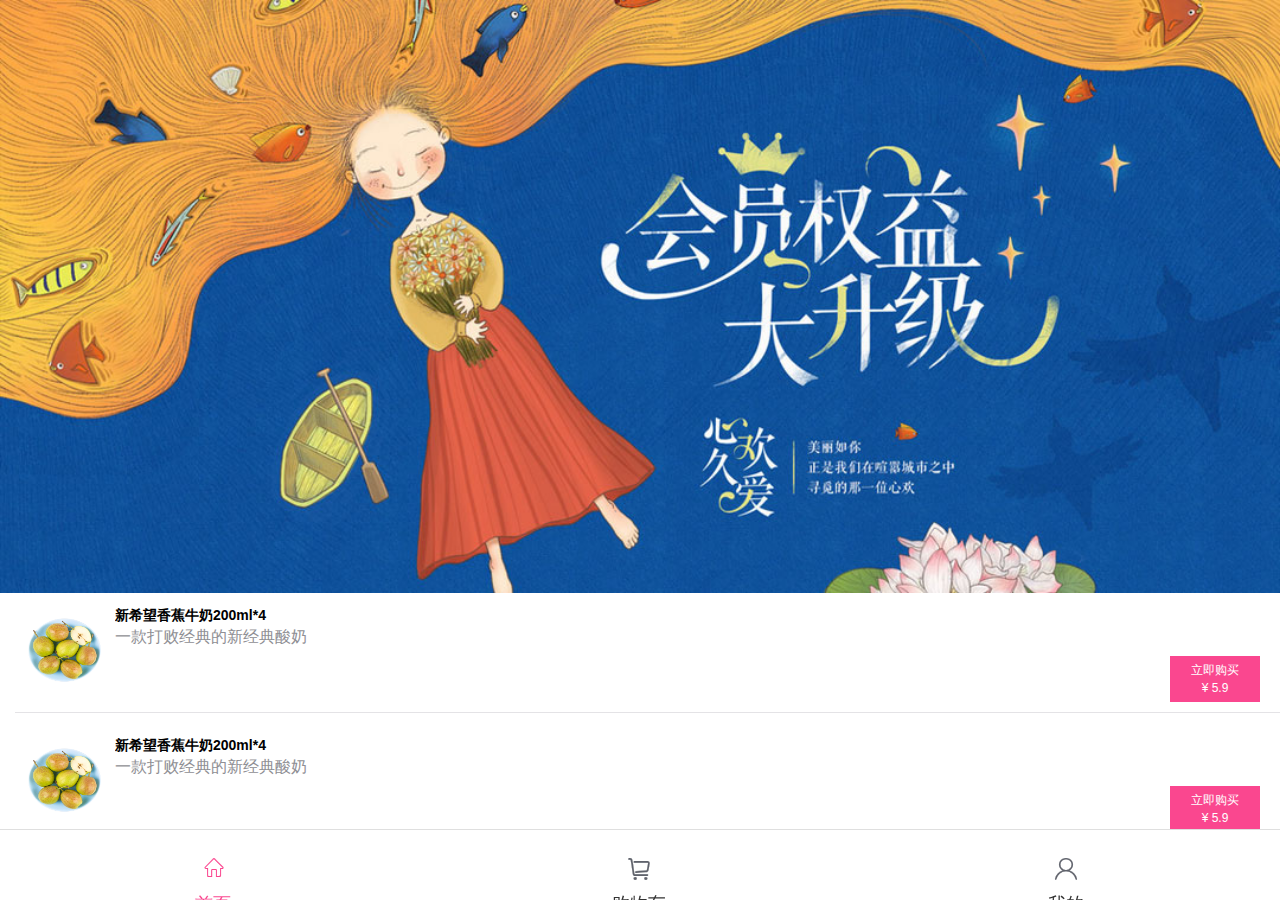
==== index.html @ 4d1e1c6d "global" ====
<!DOCTYPE html>
<html>
<head>
	<meta charset="utf-8">
	<title>果说说</title>
	<meta name="viewport" content="width=device-width, initial-scale=1,maximum-scale=1, user-scalable=no" >
	<meta name="apple-mobile-web-app-capable" content="yes" >
	<meta name="apple-mobile-web-app-status-bar-style" content="black" >
	<link rel="stylesheet" type="text/css" href="css/common/base.css" />
	<link rel="stylesheet" type="text/css" href="css/common/common.css">
    <link rel="stylesheet" type="text/css" href="css/mui.min.css" />
    <link rel="stylesheet" type="text/css" href="css/loaders.min.css" />
    <link rel="stylesheet" type="text/css" href="css/loading.css" />
    <link rel="stylesheet" type="text/css" href="slick/slick.css" />
    <link rel="stylesheet" type="text/css" href="//at.alicdn.com/t/font_626514_xzvi82n9y2g74x6r.css">
	<link rel="stylesheet" type="text/css" href="css/index.css" >
	<script src="js/rem.js" ></script>
	</head>

	<body class="mui-ios mui-ios-11 mui-ios-11-0">
		<!--loading页开始-->
		<div class="loading">
			<div class="loader">
		        <div class="loader-inner pacman">
		          <div></div>
		          <div></div>
		          <div></div>
		          <div></div>
		          <div></div>
		        </div>
			</div>
		</div>
		<!--loading页结束-->
		<div class="mui-content">
			<!--banner开始-->
			<div class="banner swiper-container">
	            <div class="swiper-wrapper">
	                <div class="swiper-slide">
	                	<a href="javascript:void(0)"><img class="swiper-lazy" data-src="upload/banner.jpg" alt=""></a>
	                </div>
	                <!-- <div class="swiper-slide">
	                	<a href="javascript:void(0)"><img class="swiper-lazy" data-src="upload/banner.jpg" alt=""></a>
	                </div>
	                <div class="swiper-slide">
	                	<a href="javascript:void(0)"><img class="swiper-lazy" data-src="upload/banner.jpg" alt=""></a>
	                </div>
	                <div class="swiper-slide">
	                	<a href="javascript:void(0)"><img class="swiper-lazy" data-src="upload/banner.jpg" alt=""></a>
	                </div> -->
	            </div>
	        </div>
	    </div>
        <!--banner结束-->
		<div id="productList" class="productList container mui-content mui-scroll-wrapper">
			<div class="mui-scroll">
				<ul class="mui-table-view mui-table-view-chevron">
					<li class="mui-table-view-cell">
						<span class="pic"><img src="images/pro.png"></span>
						<div class="prosite">
							<span class="title">
								<h1>新希望香蕉牛奶200ml*4</h1>
								<p>一款打败经典的新经典酸奶</p>
							</span>
							<div class="handle">								
								<a href="confirm.html" class="buynow" ><em>立即购买</em><i>&yen; 5.9</i></a>
								<a href="javascript:void(0)" class="shopcart" ><i class="iconfont gss-gouwuche"></i></a>
							</div>
						</div>
					</li>
					<li class="mui-table-view-cell">
						<span class="pic"><img src="images/pro.png"></span>
						<div class="prosite">
							<span class="title">
								<h1>新希望香蕉牛奶200ml*4</h1>
								<p>一款打败经典的新经典酸奶</p>
							</span>
							<div class="handle">								
								<a href="confirm.html" class="buynow" ><em>立即购买</em><i>&yen; 5.9</i></a>
								<a href="javascript:void(0)" class="shopcart" ><i class="iconfont gss-gouwuche"></i></a>
							</div>
						</div>
					</li>
					<li class="mui-table-view-cell">
						<span class="pic"><img src="images/pro.png"></span>
						<div class="prosite">
							<span class="title">
								<h1>新希望香蕉牛奶200ml*4</h1>
								<p>一款打败经典的新经典酸奶</p>
							</span>
							<div class="handle">								
								<a href="confirm.html" class="buynow" ><em>立即购买</em><i>&yen; 5.9</i></a>
								<a href="javascript:void(0)" class="shopcart" ><i class="iconfont gss-gouwuche"></i></a>
							</div>
						</div>
					</li>

				</ul>
			</div>			
		</div>
		
		<!--footer star-->
		<footer class="page-footer fixed-footer" id="footer">
			<ul>
				<li class="active">
					<a href="index.html" >
						<i class="iconfont icon-shouye"></i>
						<p>首页</p>
					</a>
				</li>
				<li>
					<a href="shopcar.html" >
						<i class="iconfont icon-gouwuche"></i>
						<p>购物车</p>
					</a>
				</li>
				<li>
					<a href="center.html" >
						<i class="iconfont icon-yonghuming"></i>
						<p>我的</p>
					</a>
				</li>
			</ul>
		</footer>
		<!--footer end-->
		<script type="text/javascript" src="js/jquery-1.8.3.min.js" ></script>
		<script type="text/javascript" src="js/mui.min.js" ></script>
		<script type="text/javascript" src="js/others.js" ></script>
		<script type="text/javascript" src="js/hmt.js" ></script>
		<script type="text/javascript" src="slick/slick.js" ></script>
		<link rel="stylesheet" href="css/swiper.min.css" >
		<script src="js/swiper.jquery.min.js" ></script>
		<script type="text/javascript" src="js/pages/index.js" ></script>
	</body>
</html>
---- css/common/base.css ----
/* CSS Document */
/* author:cyy */
/*css reset*/
*{margin:0;padding:0;}
html,body { width:100%; }
body{overflow:-Scroll;overflow-x:hidden; background-color: #f5f5f5; }
body{font-family: "微软雅黑";}/*移动端*/

html {
  font-family: sans-serif; /* 1 */
  -ms-text-size-adjust: 100%; /* 2 */
  -webkit-text-size-adjust: 100%; /* 2 */
}
article,aside,details,figcaption,figure,footer,header,hgroup,main,menu,nav,section,summary {  display: block;}
audio,canvas,progress,video {  display: inline-block; /* 1 */
  vertical-align: baseline; /* 2 */
}

audio:not([controls]) {
  display: none;
  height: 0;
}
[hidden],template {  display: none;}
a {  background-color: transparent;}
a:active,a:hover {  outline: 0;}
abbr[title] {  border-bottom: 1px dotted;}
b,strong {  font-weight: bold;}
dfn {  font-style: italic;}
h1 {  font-size: 2em;  margin: 0.67em 0;}
mark {  background: #ff0;  color: #000;}
small {  font-size: 80%;}
sub,sup {  font-size: 75%;  line-height: 0;  position: relative;  vertical-align: baseline;}
sup {  top: -0.5em;}
sub {  bottom: -0.25em;}
img {  border: 0;}
svg:not(:root) {  overflow: hidden;}

hr {
  -moz-box-sizing: content-box;
  box-sizing: content-box;
  height: 0;
}
pre {
  overflow: auto;
}
code,
kbd,
pre,
samp {
  font-family: monospace, monospace;
  font-size: 1em;
}

button,
input,
optgroup,
select,
textarea {
  color: inherit; /* 1 */
  font: inherit; /* 2 */
  margin: 0; /* 3 */
}
button {
  overflow: visible;
}
button,
select {
  text-transform: none;
}
button,
html input[type="button"], /* 1 */
input[type="reset"],
input[type="submit"] {
  -webkit-appearance: button; /* 2 */
  cursor: pointer; /* 3 */
}
button[disabled],html input[disabled] {  cursor: default;}
button::-moz-focus-inner,input::-moz-focus-inner {  border: 0;  padding: 0;}
input {  line-height: normal;}
input[type="checkbox"],
input[type="radio"] {
  box-sizing: border-box; /* 1 */
  padding: 0; /* 2 */
}
input[type="number"]::-webkit-inner-spin-button,
input[type="number"]::-webkit-outer-spin-button {
  height: auto;
}
input[type="search"] {
  -webkit-appearance: textfield; /* 1 */
  -moz-box-sizing: content-box;
  -webkit-box-sizing: content-box; /* 2 */
  box-sizing: content-box;
}
input[type="search"]::-webkit-search-cancel-button,
input[type="search"]::-webkit-search-decoration {
  -webkit-appearance: none;
}
fieldset {  border: 1px solid #c0c0c0;  margin: 0 2px;  padding: 0.35em 0.625em 0.75em;}
legend {  border: 0; /* 1 */
  padding: 0; /* 2 */
}
textarea {  overflow: auto;}
optgroup {  font-weight: bold;}

td,th {  padding: 0;}

.daytwo::-webkit-input-placeholder {color:#333;}
.daytwo:-moz-placeholder {color: #333;}
.daytwo::-moz-placeholder { color:#333;}
.daytwo:-ms-input-placeholder {color:#333;}

table{border-collapse:collapse;border-spacing:0;}
img{border:0}
ul{list-style:none;}

input,textarea,select,option,button{font-family: "microsoft yahei";}
.clear{ clear:both;}
a{text-decoration:none;outline: none;}
a:hover{outline: none;}
input[type="button"],input[type="submit"],input[type="text"]{-webkit-appearance: none; border-radius: 0;}
input,label{-webkit-tap-highlight-color:rgba(255,0,0,0); }
a,button,textarea,select{-webkit-appearance: none;-webkit-tap-highlight-color:rgba(255,0,0,0); }/* 1.去除android a/button/input标签被点击时产生的边框 2.去除ios a标签被点击时产生的半透明灰色背景 */

textarea{resize:none;}/*禁止改变大小*/
/*解决firefox按钮文字难以垂直居中问题*/
input[type="reset"]::-moz-focus-inner,
input[type="button"]::-moz-focus-inner,
input[type="submit"]::-moz-focus-inner,
input[type="file"] > input[type="button"]::-moz-focus-inner{
	border:none;padding:0;
}
input,textarea,select,option,button,form,fieldset{margin:0;padding:0;border-width:1px;outline:none;
-moz-box-sizing: content-box;
-webkit-box-sizing: content-box;
-o-box-sizing: content-box;
-ms-box-sizing: content-box;
box-sizing: content-box;
}

.opa2 {
  opacity: .2;
  -ms-filter: progid: DXImageTransform.Microsoft.Alpha(Opacity = 20);
  filter: alpha(opacity = 20);
  -moz-opacity: .2;
  -khtml-opacity: .2;
}
.opa3 {
  opacity: .3;
  -ms-filter: progid: DXImageTransform.Microsoft.Alpha(Opacity = 30);
  filter: alpha(opacity = 30);
  -moz-opacity: .3;
  -khtml-opacity: .3;
}
.opa4 {
  opacity: .4;
  -ms-filter: progid: DXImageTransform.Microsoft.Alpha(Opacity = 40);
  filter: alpha(opacity = 40);
  -moz-opacity: .4;
  -khtml-opacity: .4;
}
.opa5 {
  opacity: .5;
  -ms-filter: progid: DXImageTransform.Microsoft.Alpha(Opacity = 50);
  filter: alpha(opacity = 50);
  -moz-opacity: .5;
  -khtml-opacity: .5;
}
.opa6 {
  opacity: .6;
  -ms-filter: progid: DXImageTransform.Microsoft.Alpha(Opacity = 60);
  filter: alpha(opacity = 60);
  -moz-opacity: .6;
  -khtml-opacity: .6;
}
.opa7 {
  opacity: .7;
  -ms-filter: progid: DXImageTransform.Microsoft.Alpha(Opacity = 70);
  filter: alpha(opacity = 70);
  -moz-opacity: .7;
  -khtml-opacity: .7;
}
.opa8 {
  opacity: .8;
  -ms-filter: progid: DXImageTransform.Microsoft.Alpha(Opacity = 80);
  filter: alpha(opacity = 80);
  -moz-opacity: .8;
  -khtml-opacity: .8;
}


.over{
	overflow:hidden;
	text-overflow: ellipsis;
	-webkit-text-overflow: ellipsis;
	-moz-text-overflow: ellipsis;
	-o-text-overflow: ellipsis; 
	white-space: nowrap;
}

.over2{
	 overflow: hidden; 
	 text-overflow: ellipsis;
	 -webkit-text-overflow: ellipsis;
	 -moz-text-overflow: ellipsis;
	 -o-text-overflow: ellipsis; 
	 display: -webkit-box; 
	 -webkit-line-clamp: 2; 
	 -webkit-box-orient: vertical;
}

.over3{
	 overflow: hidden; 
	 text-overflow: ellipsis;
	 -webkit-text-overflow: ellipsis;
	 -moz-text-overflow: ellipsis;
	 -o-text-overflow: ellipsis; 
	 display: -webkit-box; 
	 -webkit-line-clamp: 3; 
	 -webkit-box-orient: vertical;
}

.over4{
	 overflow: hidden; 
	 text-overflow: ellipsis;
	 -webkit-text-overflow: ellipsis;
	 -moz-text-overflow: ellipsis;
	 -o-text-overflow: ellipsis; 
	 display: -webkit-box; 
	 -webkit-line-clamp: 4; 
	 -webkit-box-orient: vertical;
}

.fl{float:left;display:inline;} 
.fr{float:right;display:inline;}
.clearfloat:after{display:block;clear:both;content:"";visibility:hidden;height:0}
.clearfloat{zoom:1}
.clear{clear:both;zoom:1;}
.dis_inBlock{display:inline-block;*display:inline;*zoom:1;}
.dis_block{ display:block;}


@font-face {font-family: "iconfont";
  src: url('iconfont.eot-t=1469687487')/*tpa=http://yanshi.sucaihuo.com/modals/15/1588/demo/css/iconfont.eot?t=1469687487*/; /* IE9*/
  src: url('iconfont.eot-t=1469687487#iefix')/*tpa=http://yanshi.sucaihuo.com/modals/15/1588/demo/css/iconfont.eot?t=1469687487#iefix*/ format('embedded-opentype'), /* IE6-IE8 */
  url('iconfont.woff-t=1469687487')/*tpa=http://yanshi.sucaihuo.com/modals/15/1588/demo/css/iconfont.woff?t=1469687487*/ format('woff'), /* chrome, firefox */
  url('iconfont.ttf-t=1469687487')/*tpa=http://yanshi.sucaihuo.com/modals/15/1588/demo/css/iconfont.ttf?t=1469687487*/ format('truetype'), /* chrome, firefox, opera, Safari, Android, iOS 4.2+*/
  url('iconfont.svg-t=1469687487#iconfont')/*tpa=http://yanshi.sucaihuo.com/modals/15/1588/demo/css/iconfont.svg?t=1469687487#iconfont*/ format('svg'); /* iOS 4.1- */
}

.iconfont {
  font-family:"iconfont" !important;
  font-size:16px;
  font-style:normal;
  -webkit-font-smoothing: antialiased;
  -webkit-text-stroke-width: 0.2px;
  -moz-osx-font-smoothing: grayscale;
}
.icon-shouye:before { content: "\e62b"; }
.icon-dianying:before { content: "\e61d"; }
.icon-fanhui:before { content: "\e631"; }
.icon-loucengfushi:before { content: "\e61e"; }
.icon-jiantou:before { content: "\e605"; }
.icon-duihao:before { content: "\e606"; }
.icon-jianhao:before { content: "\e62e"; }
.icon-erweima:before { content: "\e607"; }
.icon-sousuo:before { content: "\e623"; }
.icon-bianji:before { content: "\e637"; }
.icon-gouwuche:before { content: "\e629"; }
.icon-jiahao:before { content: "\e62f"; }
.icon-jiantou1:before { content: "\e635"; }
.icon-xihuan:before { content: "\e616"; }
.icon-yonghuming:before { content: "\e600"; }
.icon-remenhuodong:before { content: "\e617"; }
.icon-bbqdangao:before { content: "\e61f"; }
.icon-meishi:before { content: "\e620"; }
.icon-xiala:before { content: "\e630"; }
.icon-shouji:before { content: "\e621"; }
.icon-huiyuan:before { content: "\e608"; }
.icon-jifen:before { content: "\e609"; }
.icon-dizhi:before { content: "\e622"; }
.icon-jiahao1:before { content: "\e636"; }
.icon-weixinzhifu:before { content: "\e638"; color: #00c800;}
.icon-fenxiang:before { content: "\e62a"; }
.icon-dizhi1:before { content: "\e618"; }
.icon-erweima1:before { content: "\e60a"; }
.icon-iconfontcaidan:before { content: "\e628"; }
.icon-p-shouji:before { content: "\e602"; }
.icon-lajixiang:before { content: "\e632"; }
.icon-dizhi2:before { content: "\e62c"; }
.icon-shenfenzheng:before { content: "\e603"; }
.icon-prev:before { content: "\e60b"; }
.icon-iconfontxingming:before { content: "\e60c"; }
.icon-zhifubao:before { content: "\e639"; color: #00a0e9;}
.icon-yanzhengma:before { content: "\e60d"; }
.icon-mima:before { content: "\e601"; }
.icon-tuijianrenyaoqing:before { content: "\e604"; }
.icon-shangcheng:before { content: "\e619"; }
.icon-xiala1:before { content: "\e634"; }
.icon-xihuan1:before { content: "\e61a"; }
.icon-xihuan2:before { content: "\e61b"; }
.icon-chahao:before { content: "\e633"; }
.icon-yinxingqia:before { content: "\e63a"; color: #f7c805; }
.icon-jifen1:before { content: "\e60e"; }
.icon-icon04:before { content: "\e62d"; }
.icon-jifen2:before { content: "\e60f"; }
.icon-kefu:before { content: "\e610"; }
.icon-yanzheng:before { content: "\e611"; }
.icon-duihao1:before { content: "\e61c"; }
.icon-yue:before { content: "\e612"; }
.icon-jiudian:before { content: "\e624"; }
.icon-ktv:before { content: "\e625"; }
.icon-xiuxianyule:before { content: "\e626"; }
.icon-kefu1:before { content: "\e613"; }
.icon-jifen3:before { content: "\e614"; }
.icon-kefu2:before { content: "\e615"; }
.icon-jianshen:before { content: "\e627"; }


.box-s{
	box-sizing: border-box;
	-webkit-box-sizing: border-box;
}

html{font-size:10px}
@media screen and (min-width:321px) and (max-width:375px){html{font-size:11px}}
@media screen and (min-width:376px) and (max-width:414px){html{font-size:12px}}
@media screen and (min-width:415px) and (max-width:639px){html{font-size:15px}}
@media screen and (min-width:640px) and (max-width:719px){html{font-size:20px}}
@media screen and (min-width:720px) and (max-width:749px){html{font-size:22.5px}}
@media screen and (min-width:750px) and (max-width:799px){html{font-size:23.5px}}
@media screen and (min-width:800px){html{font-size:25px}}

/*header*/
.logo{width: 30%;}
.logo img{max-width: 192px; width: 100%; max-height: 46px;}

.warp{padding-top: 1.5rem; padding-bottom: 1.9rem;}
.warptwo{padding-bottom: 3.7rem;}
.warpthree{padding-bottom: 0;}

/*页面固定定位样式*/
.fixed-header{ position: fixed; top: 0; left: 0; z-index: 99;}
.fixed-footer{ position: fixed; bottom: 0; left: 0; z-index: 99;}
.fixed-cont{margin-top: 15%;margin-bottom: 20%;}/*顶部和底部都固定*/
.fixed-conta{margin-top: 15%;}/*顶部固定，底部不固定*/
.fixed-contb{margin-bottom: 20%;}/*顶部不固定，底部固定*/


/*底部*/
.page-footer{ width: 100%; height: 1.6rem; background-color: #fff; border-top: 1px solid #dfdfdf; position: fixed; bottom: 0; left: 0;}
.page-footer ul{ width: 100%; background-color: #fafafa;}
.page-footer ul li{  float: left; width: 33.3%; text-align: center; padding: 2% 0 2%;}
.page-footer ul li a{ width: 100%; display: block;}
.page-footer ul .active a p{ color: #FA478F; margin-bottom: 0;}
.page-footer ul .active{width:  33.3%;}
.page-footer ul li img{  width: 25%;}
.page-footer ul li p{ font-size: .4rem; color: #333;margin-top: 3%;}
.page-footer ul li i{font-size: .5rem; color: #60636c;}
.page-footer ul .active i{color: #FA478F;}

div.slide-mask {
  position: fixed;
  z-index: 999;
  left: 0;
  top: 0;
  width: 100%;
  height: 100%;
  background: rgba(0, 0, 0, 0.4);
  -webkit-transition: all 0.3s ease-out;
  -moz-transition: all 0.3s ease-out;
  -ms-transition: all 0.3s ease-out;
  -o-transition: all 0.3s ease-out;
  transition: all 0.3s ease-out;
  display: none;
}

aside.slide-wrapper {
  position: fixed;
  z-index: 1000;
  left: 0;
  top: 0;
  bottom: 0;
  width: 70%;
  -webkit-transform: translate3d(-100%, 0, 0);
  -moz-transform: translate3d(-100%, 0, 0);
  -ms-transform: translate3d(-100%, 0, 0);
  -o-transform: translate3d(-100%, 0, 0);
  transform: translate3d(-100%, 0, 0);
  -webkit-transition: all 0.3s ease-out;
  -moz-transition: all 0.3s ease-out;
  -ms-transition: all 0.3s ease-out;
  -o-transition: all 0.3s ease-out;
  transition: all 0.3s ease-out;
}
aside.slide-wrapper > div {
  background-color: #343434;
  min-height: 100%;
}

aside.slide-wrapper.moved {
  -webkit-transform: translate3d(0, 0, 0);
  -moz-transform: translate3d(0, 0, 0);
  -ms-transform: translate3d(0, 0, 0);
  -o-transform: translate3d(0, 0, 0);
  transform: translate3d(0, 0, 0);
}
aside.slide-wrapper li > a {
  padding: 5%;
  border-top: 1px solid #4d4d4d;
  border-bottom: 1px solid #262626;
  font-size: .5rem;
  display: block;
  color: #fff;
}
aside.slide-wrapper li.current > a {
  background-color: #262626;
}
---- css/loaders.min.css ----
@-webkit-keyframes scale {
	0% {
		-webkit-transform: scale(1);
		transform: scale(1);
		opacity: 1
	}
	45% {
		-webkit-transform: scale(0.1);
		transform: scale(0.1);
		opacity: .7
	}
	80% {
		-webkit-transform: scale(1);
		transform: scale(1);
		opacity: 1
	}
}

@keyframes scale {
	0% {
		-webkit-transform: scale(1);
		transform: scale(1);
		opacity: 1
	}
	45% {
		-webkit-transform: scale(0.1);
		transform: scale(0.1);
		opacity: .7
	}
	80% {
		-webkit-transform: scale(1);
		transform: scale(1);
		opacity: 1
	}
}

.ball-pulse>div:nth-child(0) {
	-webkit-animation: scale .75s -.36s infinite cubic-bezier(.2, .68, .18, 1.08);
	animation: scale .75s -.36s infinite cubic-bezier(.2, .68, .18, 1.08)
}

.ball-pulse>div:nth-child(1) {
	-webkit-animation: scale .75s -.24s infinite cubic-bezier(.2, .68, .18, 1.08);
	animation: scale .75s -.24s infinite cubic-bezier(.2, .68, .18, 1.08)
}

.ball-pulse>div:nth-child(2) {
	-webkit-animation: scale .75s -.12s infinite cubic-bezier(.2, .68, .18, 1.08);
	animation: scale .75s -.12s infinite cubic-bezier(.2, .68, .18, 1.08)
}

.ball-pulse>div:nth-child(3) {
	-webkit-animation: scale .75s 0s infinite cubic-bezier(.2, .68, .18, 1.08);
	animation: scale .75s 0s infinite cubic-bezier(.2, .68, .18, 1.08)
}

.ball-pulse>div {
	background-color: #fff;
	width: 15px;
	height: 15px;
	border-radius: 100%;
	margin: 2px;
	-webkit-animation-fill-mode: both;
	animation-fill-mode: both;
	display: inline-block
}

@-webkit-keyframes ball-pulse-sync {
	33% {
		-webkit-transform: translateY(10px);
		transform: translateY(10px)
	}
	66% {
		-webkit-transform: translateY(-10px);
		transform: translateY(-10px)
	}
	100% {
		-webkit-transform: translateY(0);
		transform: translateY(0)
	}
}

@keyframes ball-pulse-sync {
	33% {
		-webkit-transform: translateY(10px);
		transform: translateY(10px)
	}
	66% {
		-webkit-transform: translateY(-10px);
		transform: translateY(-10px)
	}
	100% {
		-webkit-transform: translateY(0);
		transform: translateY(0)
	}
}

.ball-pulse-sync>div:nth-child(0) {
	-webkit-animation: ball-pulse-sync .6s -.21s infinite ease-in-out;
	animation: ball-pulse-sync .6s -.21s infinite ease-in-out
}

.ball-pulse-sync>div:nth-child(1) {
	-webkit-animation: ball-pulse-sync .6s -.14s infinite ease-in-out;
	animation: ball-pulse-sync .6s -.14s infinite ease-in-out
}

.ball-pulse-sync>div:nth-child(2) {
	-webkit-animation: ball-pulse-sync .6s -.07s infinite ease-in-out;
	animation: ball-pulse-sync .6s -.07s infinite ease-in-out
}

.ball-pulse-sync>div:nth-child(3) {
	-webkit-animation: ball-pulse-sync .6s 0s infinite ease-in-out;
	animation: ball-pulse-sync .6s 0s infinite ease-in-out
}

.ball-pulse-sync>div {
	background-color: #fff;
	width: 15px;
	height: 15px;
	border-radius: 100%;
	margin: 2px;
	-webkit-animation-fill-mode: both;
	animation-fill-mode: both;
	display: inline-block
}

@-webkit-keyframes ball-scale {
	0% {
		-webkit-transform: scale(0);
		transform: scale(0)
	}
	100% {
		-webkit-transform: scale(1);
		transform: scale(1);
		opacity: 0
	}
}

@keyframes ball-scale {
	0% {
		-webkit-transform: scale(0);
		transform: scale(0)
	}
	100% {
		-webkit-transform: scale(1);
		transform: scale(1);
		opacity: 0
	}
}

.ball-scale>div {
	background-color: #fff;
	border-radius: 100%;
	margin: 2px;
	display: inline-block;
	height: 60px;
	width: 60px;
	-webkit-animation: ball-scale 1s 0s ease-in-out infinite;
	animation: ball-scale 1s 0s ease-in-out infinite
}

@-webkit-keyframes rotate {
	0% {
		-webkit-transform: rotate(0deg);
		transform: rotate(0deg)
	}
	50% {
		-webkit-transform: rotate(180deg);
		transform: rotate(180deg)
	}
	100% {
		-webkit-transform: rotate(360deg);
		transform: rotate(360deg)
	}
}

@keyframes rotate {
	0% {
		-webkit-transform: rotate(0deg);
		transform: rotate(0deg)
	}
	50% {
		-webkit-transform: rotate(180deg);
		transform: rotate(180deg)
	}
	100% {
		-webkit-transform: rotate(360deg);
		transform: rotate(360deg)
	}
}

.ball-rotate {
	position: relative
}

.ball-rotate>div {
	background-color: #fff;
	width: 15px;
	height: 15px;
	border-radius: 100%;
	margin: 2px;
	-webkit-animation-fill-mode: both;
	animation-fill-mode: both;
	position: relative
}

.ball-rotate>div:first-child {
	-webkit-animation: rotate 1s 0s cubic-bezier(.7, -.13, .22, .86) infinite;
	animation: rotate 1s 0s cubic-bezier(.7, -.13, .22, .86) infinite
}

.ball-rotate>div:after,
.ball-rotate>div:before {
	background-color: #fff;
	width: 15px;
	height: 15px;
	border-radius: 100%;
	margin: 2px;
	content: "";
	position: absolute;
	opacity: .8
}

.ball-rotate>div:before {
	top: 0;
	left: -28px
}

.ball-rotate>div:after {
	top: 0;
	left: 25px
}

@keyframes rotate {
	0% {
		-webkit-transform: rotate(0deg) scale(1);
		transform: rotate(0deg) scale(1)
	}
	50% {
		-webkit-transform: rotate(180deg) scale(0.6);
		transform: rotate(180deg) scale(0.6)
	}
	100% {
		-webkit-transform: rotate(360deg) scale(1);
		transform: rotate(360deg) scale(1)
	}
}

.ball-clip-rotate>div {
	border-radius: 100%;
	margin: 2px;
	border: 2px solid #fff;
	border-bottom-color: transparent;
	height: 25px;
	width: 25px;
	background: 0 0!important;
	display: inline-block;
	-webkit-animation: rotate .75s 0s linear infinite;
	animation: rotate .75s 0s linear infinite
}

@keyframes rotate {
	0% {
		-webkit-transform: rotate(0deg) scale(1);
		transform: rotate(0deg) scale(1)
	}
	50% {
		-webkit-transform: rotate(180deg) scale(0.6);
		transform: rotate(180deg) scale(0.6)
	}
	100% {
		-webkit-transform: rotate(360deg) scale(1);
		transform: rotate(360deg) scale(1)
	}
}

@keyframes scale {
	30% {
		-webkit-transform: scale(0.3);
		transform: scale(0.3)
	}
	100% {
		-webkit-transform: scale(1);
		transform: scale(1)
	}
}

.ball-clip-rotate-pulse {
	position: relative;
	-webkit-transform: translateY(-15px);
	-ms-transform: translateY(-15px);
	transform: translateY(-15px)
}

.ball-clip-rotate-pulse>div {
	-webkit-animation-fill-mode: both;
	animation-fill-mode: both;
	position: absolute;
	top: 0;
	left: 0;
	border-radius: 100%
}

.ball-clip-rotate-pulse>div:first-child {
	background: #fff;
	height: 16px;
	width: 16px;
	top: 7px;
	left: -7px;
	-webkit-animation: scale 1s 0s cubic-bezier(.09, .57, .49, .9) infinite;
	animation: scale 1s 0s cubic-bezier(.09, .57, .49, .9) infinite
}

.ball-clip-rotate-pulse>div:last-child {
	position: absolute;
	width: 30px;
	height: 30px;
	left: -16px;
	top: -2px;
	background: 0 0;
	border: 2px solid;
	border-color: #fff transparent;
	-webkit-animation: rotate 1s 0s cubic-bezier(.09, .57, .49, .9) infinite;
	animation: rotate 1s 0s cubic-bezier(.09, .57, .49, .9) infinite;
	-webkit-animation-duration: 1s;
	animation-duration: 1s
}

@keyframes rotate {
	0% {
		-webkit-transform: rotate(0deg) scale(1);
		transform: rotate(0deg) scale(1)
	}
	50% {
		-webkit-transform: rotate(180deg) scale(0.6);
		transform: rotate(180deg) scale(0.6)
	}
	100% {
		-webkit-transform: rotate(360deg) scale(1);
		transform: rotate(360deg) scale(1)
	}
}

.ball-clip-rotate-multiple {
	position: relative
}

.ball-clip-rotate-multiple>div {
	position: absolute;
	left: -20px;
	top: -20px;
	border: 2px solid #fff;
	border-bottom-color: transparent;
	border-top-color: transparent;
	border-radius: 100%;
	height: 35px;
	width: 35px;
	-webkit-animation: rotate 1s 0s ease-in-out infinite;
	animation: rotate 1s 0s ease-in-out infinite
}

.ball-clip-rotate-multiple>div:last-child {
	display: inline-block;
	top: -10px;
	left: -10px;
	width: 15px;
	height: 15px;
	-webkit-animation-duration: .5s;
	animation-duration: .5s;
	border-color: #fff transparent;
	-webkit-animation-direction: reverse;
	animation-direction: reverse
}

@-webkit-keyframes ball-scale-ripple {
	0% {
		-webkit-transform: scale(0.1);
		transform: scale(0.1);
		opacity: 1
	}
	70% {
		-webkit-transform: scale(1);
		transform: scale(1);
		opacity: .7
	}
	100% {
		opacity: 0
	}
}

@keyframes ball-scale-ripple {
	0% {
		-webkit-transform: scale(0.1);
		transform: scale(0.1);
		opacity: 1
	}
	70% {
		-webkit-transform: scale(1);
		transform: scale(1);
		opacity: .7
	}
	100% {
		opacity: 0
	}
}

.ball-scale-ripple>div {
	height: 50px;
	width: 50px;
	border-radius: 100%;
	border: 2px solid #fff;
	-webkit-animation: ball-scale-ripple 1s 0s infinite cubic-bezier(.21, .53, .56, .8);
	animation: ball-scale-ripple 1s 0s infinite cubic-bezier(.21, .53, .56, .8)
}

@-webkit-keyframes ball-scale-ripple-multiple {
	0% {
		-webkit-transform: scale(0.1);
		transform: scale(0.1);
		opacity: 1
	}
	70% {
		-webkit-transform: scale(1);
		transform: scale(1);
		opacity: .7
	}
	100% {
		opacity: 0
	}
}

@keyframes ball-scale-ripple-multiple {
	0% {
		-webkit-transform: scale(0.1);
		transform: scale(0.1);
		opacity: 1
	}
	70% {
		-webkit-transform: scale(1);
		transform: scale(1);
		opacity: .7
	}
	100% {
		opacity: 0
	}
}

.ball-scale-ripple-multiple {
	position: relative;
	-webkit-transform: translateY(-25px);
	-ms-transform: translateY(-25px);
	transform: translateY(-25px)
}

.ball-scale-ripple-multiple>div:nth-child(0) {
	-webkit-animation-delay: -.8s;
	animation-delay: -.8s
}

.ball-scale-ripple-multiple>div:nth-child(1) {
	-webkit-animation-delay: -.6s;
	animation-delay: -.6s
}

.ball-scale-ripple-multiple>div:nth-child(2) {
	-webkit-animation-delay: -.4s;
	animation-delay: -.4s
}

.ball-scale-ripple-multiple>div:nth-child(3) {
	-webkit-animation-delay: -.2s;
	animation-delay: -.2s
}

.ball-scale-ripple-multiple>div {
	position: absolute;
	top: -2px;
	left: -26px;
	width: 50px;
	height: 50px;
	border-radius: 100%;
	border: 2px solid #fff;
	-webkit-animation: ball-scale-ripple-multiple 1.25s 0s infinite cubic-bezier(.21, .53, .56, .8);
	animation: ball-scale-ripple-multiple 1.25s 0s infinite cubic-bezier(.21, .53, .56, .8)
}

@-webkit-keyframes ball-beat {
	50% {
		opacity: .2;
		-webkit-transform: scale(0.75);
		transform: scale(0.75)
	}
	100% {
		opacity: 1;
		-webkit-transform: scale(1);
		transform: scale(1)
	}
}

@keyframes ball-beat {
	50% {
		opacity: .2;
		-webkit-transform: scale(0.75);
		transform: scale(0.75)
	}
	100% {
		opacity: 1;
		-webkit-transform: scale(1);
		transform: scale(1)
	}
}

.ball-beat>div {
	background-color: #fff;
	width: 15px;
	height: 15px;
	border-radius: 100%;
	margin: 2px;
	display: inline-block;
	-webkit-animation: ball-beat .7s 0s infinite linear;
	animation: ball-beat .7s 0s infinite linear
}

.ball-beat>div:nth-child(2n-1) {
	-webkit-animation-delay: -.35s!important;
	animation-delay: -.35s!important
}

@-webkit-keyframes ball-scale-multiple {
	0% {
		-webkit-transform: scale(0);
		transform: scale(0);
		opacity: 0
	}
	5% {
		opacity: 1
	}
	100% {
		-webkit-transform: scale(1);
		transform: scale(1);
		opacity: 0
	}
}

@keyframes ball-scale-multiple {
	0% {
		-webkit-transform: scale(0);
		transform: scale(0);
		opacity: 0
	}
	5% {
		opacity: 1
	}
	100% {
		-webkit-transform: scale(1);
		transform: scale(1);
		opacity: 0
	}
}

.ball-scale-multiple {
	position: relative;
	-webkit-transform: translateY(-30px);
	-ms-transform: translateY(-30px);
	transform: translateY(-30px)
}

.ball-scale-multiple>div:nth-child(2) {
	-webkit-animation-delay: -.4s;
	animation-delay: -.4s
}

.ball-scale-multiple>div:nth-child(3) {
	-webkit-animation-delay: -.2s;
	animation-delay: -.2s
}

.ball-scale-multiple>div {
	background-color: #fff;
	border-radius: 100%;
	position: absolute;
	left: -30px;
	top: 0;
	opacity: 0;
	margin: 0;
	width: 60px;
	height: 60px;
	-webkit-animation: ball-scale-multiple 1s 0s linear infinite;
	animation: ball-scale-multiple 1s 0s linear infinite
}

@-webkit-keyframes ball-triangle-path-1 {
	33% {
		-webkit-transform: translate(25px, -50px);
		transform: translate(25px, -50px)
	}
	66% {
		-webkit-transform: translate(50px, 0);
		transform: translate(50px, 0)
	}
	100% {
		-webkit-transform: translate(0px, 0);
		transform: translate(0px, 0)
	}
}

@keyframes ball-triangle-path-1 {
	33% {
		-webkit-transform: translate(25px, -50px);
		transform: translate(25px, -50px)
	}
	66% {
		-webkit-transform: translate(50px, 0);
		transform: translate(50px, 0)
	}
	100% {
		-webkit-transform: translate(0px, 0);
		transform: translate(0px, 0)
	}
}

@-webkit-keyframes ball-triangle-path-2 {
	33% {
		-webkit-transform: translate(25px, 50px);
		transform: translate(25px, 50px)
	}
	66% {
		-webkit-transform: translate(-25px, 50px);
		transform: translate(-25px, 50px)
	}
	100% {
		-webkit-transform: translate(0px, 0);
		transform: translate(0px, 0)
	}
}

@keyframes ball-triangle-path-2 {
	33% {
		-webkit-transform: translate(25px, 50px);
		transform: translate(25px, 50px)
	}
	66% {
		-webkit-transform: translate(-25px, 50px);
		transform: translate(-25px, 50px)
	}
	100% {
		-webkit-transform: translate(0px, 0);
		transform: translate(0px, 0)
	}
}

@-webkit-keyframes ball-triangle-path-3 {
	33% {
		-webkit-transform: translate(-50px, 0);
		transform: translate(-50px, 0)
	}
	66% {
		-webkit-transform: translate(-25px, -50px);
		transform: translate(-25px, -50px)
	}
	100% {
		-webkit-transform: translate(0px, 0);
		transform: translate(0px, 0)
	}
}

@keyframes ball-triangle-path-3 {
	33% {
		-webkit-transform: translate(-50px, 0);
		transform: translate(-50px, 0)
	}
	66% {
		-webkit-transform: translate(-25px, -50px);
		transform: translate(-25px, -50px)
	}
	100% {
		-webkit-transform: translate(0px, 0);
		transform: translate(0px, 0)
	}
}

.ball-triangle-path {
	position: relative;
	-webkit-transform: translate(-29.99px, -37.51px);
	-ms-transform: translate(-29.99px, -37.51px);
	transform: translate(-29.99px, -37.51px)
}

.ball-triangle-path>div:nth-child(1) {
	-webkit-animation-name: ball-triangle-path-1;
	animation-name: ball-triangle-path-1;
	-webkit-animation-delay: 0;
	animation-delay: 0;
	-webkit-animation-duration: 2s;
	animation-duration: 2s;
	-webkit-animation-timing-function: ease-in-out;
	animation-timing-function: ease-in-out;
	-webkit-animation-iteration-count: infinite;
	animation-iteration-count: infinite
}

.ball-triangle-path>div:nth-child(2) {
	-webkit-animation-name: ball-triangle-path-2;
	animation-name: ball-triangle-path-2;
	-webkit-animation-delay: 0;
	animation-delay: 0;
	-webkit-animation-duration: 2s;
	animation-duration: 2s;
	-webkit-animation-timing-function: ease-in-out;
	animation-timing-function: ease-in-out;
	-webkit-animation-iteration-count: infinite;
	animation-iteration-count: infinite
}

.ball-triangle-path>div:nth-child(3) {
	-webkit-animation-name: ball-triangle-path-3;
	animation-name: ball-triangle-path-3;
	-webkit-animation-delay: 0;
	animation-delay: 0;
	-webkit-animation-duration: 2s;
	animation-duration: 2s;
	-webkit-animation-timing-function: ease-in-out;
	animation-timing-function: ease-in-out;
	-webkit-animation-iteration-count: infinite;
	animation-iteration-count: infinite
}

.ball-triangle-path>div {
	-webkit-animation-fill-mode: both;
	animation-fill-mode: both;
	position: absolute;
	width: 10px;
	height: 10px;
	border-radius: 100%;
	border: 1px solid #fff
}

.ball-triangle-path>div:nth-of-type(1) {
	top: 50px
}

.ball-triangle-path>div:nth-of-type(2) {
	left: 25px
}

.ball-triangle-path>div:nth-of-type(3) {
	top: 50px;
	left: 50px
}

@-webkit-keyframes ball-pulse-rise-even {
	0% {
		-webkit-transform: scale(1.1);
		transform: scale(1.1)
	}
	25% {
		-webkit-transform: translateY(-30px);
		transform: translateY(-30px)
	}
	50% {
		-webkit-transform: scale(0.4);
		transform: scale(0.4)
	}
	75% {
		-webkit-transform: translateY(30px);
		transform: translateY(30px)
	}
	100% {
		-webkit-transform: translateY(0);
		transform: translateY(0);
		-webkit-transform: scale(1);
		transform: scale(1)
	}
}

@keyframes ball-pulse-rise-even {
	0% {
		-webkit-transform: scale(1.1);
		transform: scale(1.1)
	}
	25% {
		-webkit-transform: translateY(-30px);
		transform: translateY(-30px)
	}
	50% {
		-webkit-transform: scale(0.4);
		transform: scale(0.4)
	}
	75% {
		-webkit-transform: translateY(30px);
		transform: translateY(30px)
	}
	100% {
		-webkit-transform: translateY(0);
		transform: translateY(0);
		-webkit-transform: scale(1);
		transform: scale(1)
	}
}

@-webkit-keyframes ball-pulse-rise-odd {
	0% {
		-webkit-transform: scale(0.4);
		transform: scale(0.4)
	}
	25% {
		-webkit-transform: translateY(30px);
		transform: translateY(30px)
	}
	50% {
		-webkit-transform: scale(1.1);
		transform: scale(1.1)
	}
	75% {
		-webkit-transform: translateY(-30px);
		transform: translateY(-30px)
	}
	100% {
		-webkit-transform: translateY(0);
		transform: translateY(0);
		-webkit-transform: scale(0.75);
		transform: scale(0.75)
	}
}

@keyframes ball-pulse-rise-odd {
	0% {
		-webkit-transform: scale(0.4);
		transform: scale(0.4)
	}
	25% {
		-webkit-transform: translateY(30px);
		transform: translateY(30px)
	}
	50% {
		-webkit-transform: scale(1.1);
		transform: scale(1.1)
	}
	75% {
		-webkit-transform: translateY(-30px);
		transform: translateY(-30px)
	}
	100% {
		-webkit-transform: translateY(0);
		transform: translateY(0);
		-webkit-transform: scale(0.75);
		transform: scale(0.75)
	}
}

.ball-pulse-rise>div {
	background-color: #fff;
	width: 15px;
	height: 15px;
	border-radius: 100%;
	margin: 2px;
	-webkit-animation-fill-mode: both;
	animation-fill-mode: both;
	display: inline-block;
	-webkit-animation-duration: 1s;
	animation-duration: 1s;
	-webkit-animation-timing-function: cubic-bezier(.15, .46, .9, .6);
	animation-timing-function: cubic-bezier(.15, .46, .9, .6);
	-webkit-animation-iteration-count: infinite;
	animation-iteration-count: infinite;
	-webkit-animation-delay: 0;
	animation-delay: 0
}

.ball-pulse-rise>div:nth-child(2n) {
	-webkit-animation-name: ball-pulse-rise-even;
	animation-name: ball-pulse-rise-even
}

.ball-pulse-rise>div:nth-child(2n-1) {
	-webkit-animation-name: ball-pulse-rise-odd;
	animation-name: ball-pulse-rise-odd
}

@-webkit-keyframes ball-grid-beat {
	50% {
		opacity: .7
	}
	100% {
		opacity: 1
	}
}

@keyframes ball-grid-beat {
	50% {
		opacity: .7
	}
	100% {
		opacity: 1
	}
}

.ball-grid-beat {
	width: 57px
}

.ball-grid-beat>div:nth-child(1) {
	-webkit-animation-delay: -.07s;
	animation-delay: -.07s;
	-webkit-animation-duration: 1.53s;
	animation-duration: 1.53s
}

.ball-grid-beat>div:nth-child(2) {
	-webkit-animation-delay: .72s;
	animation-delay: .72s;
	-webkit-animation-duration: .94s;
	animation-duration: .94s
}

.ball-grid-beat>div:nth-child(3) {
	-webkit-animation-delay: .11s;
	animation-delay: .11s;
	-webkit-animation-duration: 1.25s;
	animation-duration: 1.25s
}

.ball-grid-beat>div:nth-child(4) {
	-webkit-animation-delay: .13s;
	animation-delay: .13s;
	-webkit-animation-duration: 1.01s;
	animation-duration: 1.01s
}

.ball-grid-beat>div:nth-child(5) {
	-webkit-animation-delay: .1s;
	animation-delay: .1s;
	-webkit-animation-duration: 1.2s;
	animation-duration: 1.2s
}

.ball-grid-beat>div:nth-child(6) {
	-webkit-animation-delay: .18s;
	animation-delay: .18s;
	-webkit-animation-duration: .97s;
	animation-duration: .97s
}

.ball-grid-beat>div:nth-child(7) {
	-webkit-animation-delay: -.09s;
	animation-delay: -.09s;
	-webkit-animation-duration: .67s;
	animation-duration: .67s
}

.ball-grid-beat>div:nth-child(8) {
	-webkit-animation-delay: .42s;
	animation-delay: .42s;
	-webkit-animation-duration: .92s;
	animation-duration: .92s
}

.ball-grid-beat>div:nth-child(9) {
	-webkit-animation-delay: .52s;
	animation-delay: .52s;
	-webkit-animation-duration: 1.43s;
	animation-duration: 1.43s
}

.ball-grid-beat>div {
	background-color: #fff;
	width: 15px;
	height: 15px;
	border-radius: 100%;
	margin: 2px;
	-webkit-animation-fill-mode: both;
	animation-fill-mode: both;
	display: inline-block;
	float: left;
	-webkit-animation-name: ball-grid-beat;
	animation-name: ball-grid-beat;
	-webkit-animation-iteration-count: infinite;
	animation-iteration-count: infinite;
	-webkit-animation-delay: 0;
	animation-delay: 0
}

@-webkit-keyframes ball-grid-pulse {
	0% {
		-webkit-transform: scale(1);
		transform: scale(1)
	}
	50% {
		-webkit-transform: scale(0.5);
		transform: scale(0.5);
		opacity: .7
	}
	100% {
		-webkit-transform: scale(1);
		transform: scale(1);
		opacity: 1
	}
}

@keyframes ball-grid-pulse {
	0% {
		-webkit-transform: scale(1);
		transform: scale(1)
	}
	50% {
		-webkit-transform: scale(0.5);
		transform: scale(0.5);
		opacity: .7
	}
	100% {
		-webkit-transform: scale(1);
		transform: scale(1);
		opacity: 1
	}
}

.ball-grid-pulse {
	width: 57px
}

.ball-grid-pulse>div:nth-child(1) {
	-webkit-animation-delay: .73s;
	animation-delay: .73s;
	-webkit-animation-duration: 1.3s;
	animation-duration: 1.3s
}

.ball-grid-pulse>div:nth-child(2) {
	-webkit-animation-delay: .32s;
	animation-delay: .32s;
	-webkit-animation-duration: 1.3s;
	animation-duration: 1.3s
}

.ball-grid-pulse>div:nth-child(3) {
	-webkit-animation-delay: .71s;
	animation-delay: .71s;
	-webkit-animation-duration: .88s;
	animation-duration: .88s
}

.ball-grid-pulse>div:nth-child(4) {
	-webkit-animation-delay: .62s;
	animation-delay: .62s;
	-webkit-animation-duration: 1.06s;
	animation-duration: 1.06s
}

.ball-grid-pulse>div:nth-child(5) {
	-webkit-animation-delay: .31s;
	animation-delay: .31s;
	-webkit-animation-duration: .62s;
	animation-duration: .62s
}

.ball-grid-pulse>div:nth-child(6) {
	-webkit-animation-delay: -.14s;
	animation-delay: -.14s;
	-webkit-animation-duration: 1.48s;
	animation-duration: 1.48s
}

.ball-grid-pulse>div:nth-child(7) {
	-webkit-animation-delay: -.1s;
	animation-delay: -.1s;
	-webkit-animation-duration: 1.47s;
	animation-duration: 1.47s
}

.ball-grid-pulse>div:nth-child(8) {
	-webkit-animation-delay: .4s;
	animation-delay: .4s;
	-webkit-animation-duration: 1.49s;
	animation-duration: 1.49s
}

.ball-grid-pulse>div:nth-child(9) {
	-webkit-animation-delay: .73s;
	animation-delay: .73s;
	-webkit-animation-duration: .7s;
	animation-duration: .7s
}

.ball-grid-pulse>div {
	background-color: #fff;
	width: 15px;
	height: 15px;
	border-radius: 100%;
	margin: 2px;
	-webkit-animation-fill-mode: both;
	animation-fill-mode: both;
	display: inline-block;
	float: left;
	-webkit-animation-name: ball-grid-pulse;
	animation-name: ball-grid-pulse;
	-webkit-animation-iteration-count: infinite;
	animation-iteration-count: infinite;
	-webkit-animation-delay: 0;
	animation-delay: 0
}

@-webkit-keyframes ball-spin-fade-loader {
	50% {
		opacity: .3;
		-webkit-transform: scale(0.4);
		transform: scale(0.4)
	}
	100% {
		opacity: 1;
		-webkit-transform: scale(1);
		transform: scale(1)
	}
}

@keyframes ball-spin-fade-loader {
	50% {
		opacity: .3;
		-webkit-transform: scale(0.4);
		transform: scale(0.4)
	}
	100% {
		opacity: 1;
		-webkit-transform: scale(1);
		transform: scale(1)
	}
}

.ball-spin-fade-loader {
	position: relative;
	top: -10px;
	left: -10px
}

.ball-spin-fade-loader>div:nth-child(1) {
	top: 25px;
	left: 0;
	-webkit-animation: ball-spin-fade-loader 1s -.96s infinite linear;
	animation: ball-spin-fade-loader 1s -.96s infinite linear
}

.ball-spin-fade-loader>div:nth-child(2) {
	top: 17.05px;
	left: 17.05px;
	-webkit-animation: ball-spin-fade-loader 1s -.84s infinite linear;
	animation: ball-spin-fade-loader 1s -.84s infinite linear
}

.ball-spin-fade-loader>div:nth-child(3) {
	top: 0;
	left: 25px;
	-webkit-animation: ball-spin-fade-loader 1s -.72s infinite linear;
	animation: ball-spin-fade-loader 1s -.72s infinite linear
}

.ball-spin-fade-loader>div:nth-child(4) {
	top: -17.05px;
	left: 17.05px;
	-webkit-animation: ball-spin-fade-loader 1s -.6s infinite linear;
	animation: ball-spin-fade-loader 1s -.6s infinite linear
}

.ball-spin-fade-loader>div:nth-child(5) {
	top: -25px;
	left: 0;
	-webkit-animation: ball-spin-fade-loader 1s -.48s infinite linear;
	animation: ball-spin-fade-loader 1s -.48s infinite linear
}

.ball-spin-fade-loader>div:nth-child(6) {
	top: -17.05px;
	left: -17.05px;
	-webkit-animation: ball-spin-fade-loader 1s -.36s infinite linear;
	animation: ball-spin-fade-loader 1s -.36s infinite linear
}

.ball-spin-fade-loader>div:nth-child(7) {
	top: 0;
	left: -25px;
	-webkit-animation: ball-spin-fade-loader 1s -.24s infinite linear;
	animation: ball-spin-fade-loader 1s -.24s infinite linear
}

.ball-spin-fade-loader>div:nth-child(8) {
	top: 17.05px;
	left: -17.05px;
	-webkit-animation: ball-spin-fade-loader 1s -.12s infinite linear;
	animation: ball-spin-fade-loader 1s -.12s infinite linear
}

.ball-spin-fade-loader>div {
	background-color: #fff;
	width: 15px;
	height: 15px;
	border-radius: 100%;
	margin: 2px;
	-webkit-animation-fill-mode: both;
	animation-fill-mode: both;
	position: absolute
}

@-webkit-keyframes ball-spin-loader {
	75% {
		opacity: .2
	}
	100% {
		opacity: 1
	}
}

@keyframes ball-spin-loader {
	75% {
		opacity: .2
	}
	100% {
		opacity: 1
	}
}

.ball-spin-loader {
	position: relative
}

.ball-spin-loader>span:nth-child(1) {
	top: 45px;
	left: 0;
	-webkit-animation: ball-spin-loader 2s .9s infinite linear;
	animation: ball-spin-loader 2s .9s infinite linear
}

.ball-spin-loader>span:nth-child(2) {
	top: 30.68px;
	left: 30.68px;
	-webkit-animation: ball-spin-loader 2s 1.8s infinite linear;
	animation: ball-spin-loader 2s 1.8s infinite linear
}

.ball-spin-loader>span:nth-child(3) {
	top: 0;
	left: 45px;
	-webkit-animation: ball-spin-loader 2s 2.7s infinite linear;
	animation: ball-spin-loader 2s 2.7s infinite linear
}

.ball-spin-loader>span:nth-child(4) {
	top: -30.68px;
	left: 30.68px;
	-webkit-animation: ball-spin-loader 2s 3.6s infinite linear;
	animation: ball-spin-loader 2s 3.6s infinite linear
}

.ball-spin-loader>span:nth-child(5) {
	top: -45px;
	left: 0;
	-webkit-animation: ball-spin-loader 2s 4.5s infinite linear;
	animation: ball-spin-loader 2s 4.5s infinite linear
}

.ball-spin-loader>span:nth-child(6) {
	top: -30.68px;
	left: -30.68px;
	-webkit-animation: ball-spin-loader 2s 5.4s infinite linear;
	animation: ball-spin-loader 2s 5.4s infinite linear
}

.ball-spin-loader>span:nth-child(7) {
	top: 0;
	left: -45px;
	-webkit-animation: ball-spin-loader 2s 6.3s infinite linear;
	animation: ball-spin-loader 2s 6.3s infinite linear
}

.ball-spin-loader>span:nth-child(8) {
	top: 30.68px;
	left: -30.68px;
	-webkit-animation: ball-spin-loader 2s 7.2s infinite linear;
	animation: ball-spin-loader 2s 7.2s infinite linear
}

.ball-spin-loader>div {
	-webkit-animation-fill-mode: both;
	animation-fill-mode: both;
	position: absolute;
	width: 15px;
	height: 15px;
	border-radius: 100%;
	background: green
}

@-webkit-keyframes ball-zig {
	33% {
		-webkit-transform: translate(-15px, -30px);
		transform: translate(-15px, -30px)
	}
	66% {
		-webkit-transform: translate(15px, -30px);
		transform: translate(15px, -30px)
	}
	100% {
		-webkit-transform: translate(0, 0);
		transform: translate(0, 0)
	}
}

@keyframes ball-zig {
	33% {
		-webkit-transform: translate(-15px, -30px);
		transform: translate(-15px, -30px)
	}
	66% {
		-webkit-transform: translate(15px, -30px);
		transform: translate(15px, -30px)
	}
	100% {
		-webkit-transform: translate(0, 0);
		transform: translate(0, 0)
	}
}

@-webkit-keyframes ball-zag {
	33% {
		-webkit-transform: translate(15px, 30px);
		transform: translate(15px, 30px)
	}
	66% {
		-webkit-transform: translate(-15px, 30px);
		transform: translate(-15px, 30px)
	}
	100% {
		-webkit-transform: translate(0, 0);
		transform: translate(0, 0)
	}
}

@keyframes ball-zag {
	33% {
		-webkit-transform: translate(15px, 30px);
		transform: translate(15px, 30px)
	}
	66% {
		-webkit-transform: translate(-15px, 30px);
		transform: translate(-15px, 30px)
	}
	100% {
		-webkit-transform: translate(0, 0);
		transform: translate(0, 0)
	}
}

.ball-zig-zag {
	position: relative;
	-webkit-transform: translate(-15px, -15px);
	-ms-transform: translate(-15px, -15px);
	transform: translate(-15px, -15px)
}

.ball-zig-zag>div {
	background-color: #fff;
	width: 15px;
	height: 15px;
	border-radius: 100%;
	margin: 2px 2px 2px 15px;
	-webkit-animation-fill-mode: both;
	animation-fill-mode: both;
	position: absolute;
	top: 4px;
	left: -7px
}

.ball-zig-zag>div:first-child {
	-webkit-animation: ball-zig .7s 0s infinite linear;
	animation: ball-zig .7s 0s infinite linear
}

.ball-zig-zag>div:last-child {
	-webkit-animation: ball-zag .7s 0s infinite linear;
	animation: ball-zag .7s 0s infinite linear
}

@-webkit-keyframes ball-zig-deflect {
	17% {
		-webkit-transform: translate(-15px, -30px);
		transform: translate(-15px, -30px)
	}
	34% {
		-webkit-transform: translate(15px, -30px);
		transform: translate(15px, -30px)
	}
	50% {
		-webkit-transform: translate(0, 0);
		transform: translate(0, 0)
	}
	67% {
		-webkit-transform: translate(15px, -30px);
		transform: translate(15px, -30px)
	}
	84% {
		-webkit-transform: translate(-15px, -30px);
		transform: translate(-15px, -30px)
	}
	100% {
		-webkit-transform: translate(0, 0);
		transform: translate(0, 0)
	}
}

@keyframes ball-zig-deflect {
	17% {
		-webkit-transform: translate(-15px, -30px);
		transform: translate(-15px, -30px)
	}
	34% {
		-webkit-transform: translate(15px, -30px);
		transform: translate(15px, -30px)
	}
	50% {
		-webkit-transform: translate(0, 0);
		transform: translate(0, 0)
	}
	67% {
		-webkit-transform: translate(15px, -30px);
		transform: translate(15px, -30px)
	}
	84% {
		-webkit-transform: translate(-15px, -30px);
		transform: translate(-15px, -30px)
	}
	100% {
		-webkit-transform: translate(0, 0);
		transform: translate(0, 0)
	}
}

@-webkit-keyframes ball-zag-deflect {
	17% {
		-webkit-transform: translate(15px, 30px);
		transform: translate(15px, 30px)
	}
	34% {
		-webkit-transform: translate(-15px, 30px);
		transform: translate(-15px, 30px)
	}
	50% {
		-webkit-transform: translate(0, 0);
		transform: translate(0, 0)
	}
	67% {
		-webkit-transform: translate(-15px, 30px);
		transform: translate(-15px, 30px)
	}
	84% {
		-webkit-transform: translate(15px, 30px);
		transform: translate(15px, 30px)
	}
	100% {
		-webkit-transform: translate(0, 0);
		transform: translate(0, 0)
	}
}

@keyframes ball-zag-deflect {
	17% {
		-webkit-transform: translate(15px, 30px);
		transform: translate(15px, 30px)
	}
	34% {
		-webkit-transform: translate(-15px, 30px);
		transform: translate(-15px, 30px)
	}
	50% {
		-webkit-transform: translate(0, 0);
		transform: translate(0, 0)
	}
	67% {
		-webkit-transform: translate(-15px, 30px);
		transform: translate(-15px, 30px)
	}
	84% {
		-webkit-transform: translate(15px, 30px);
		transform: translate(15px, 30px)
	}
	100% {
		-webkit-transform: translate(0, 0);
		transform: translate(0, 0)
	}
}

.ball-zig-zag-deflect {
	position: relative;
	-webkit-transform: translate(-15px, -15px);
	-ms-transform: translate(-15px, -15px);
	transform: translate(-15px, -15px)
}

.ball-zig-zag-deflect>div {
	background-color: #fff;
	width: 15px;
	height: 15px;
	border-radius: 100%;
	margin: 2px 2px 2px 15px;
	-webkit-animation-fill-mode: both;
	animation-fill-mode: both;
	position: absolute;
	top: 4px;
	left: -7px
}

.ball-zig-zag-deflect>div:first-child {
	-webkit-animation: ball-zig-deflect 1.5s 0s infinite linear;
	animation: ball-zig-deflect 1.5s 0s infinite linear
}

.ball-zig-zag-deflect>div:last-child {
	-webkit-animation: ball-zag-deflect 1.5s 0s infinite linear;
	animation: ball-zag-deflect 1.5s 0s infinite linear
}

@-webkit-keyframes line-scale {
	0% {
		-webkit-transform: scaley(1);
		transform: scaley(1)
	}
	50% {
		-webkit-transform: scaley(0.4);
		transform: scaley(0.4)
	}
	100% {
		-webkit-transform: scaley(1);
		transform: scaley(1)
	}
}

@keyframes line-scale {
	0% {
		-webkit-transform: scaley(1);
		transform: scaley(1)
	}
	50% {
		-webkit-transform: scaley(0.4);
		transform: scaley(0.4)
	}
	100% {
		-webkit-transform: scaley(1);
		transform: scaley(1)
	}
}

.line-scale>div:nth-child(1) {
	-webkit-animation: line-scale 1s -.4s infinite cubic-bezier(.2, .68, .18, 1.08);
	animation: line-scale 1s -.4s infinite cubic-bezier(.2, .68, .18, 1.08)
}

.line-scale>div:nth-child(2) {
	-webkit-animation: line-scale 1s -.3s infinite cubic-bezier(.2, .68, .18, 1.08);
	animation: line-scale 1s -.3s infinite cubic-bezier(.2, .68, .18, 1.08)
}

.line-scale>div:nth-child(3) {
	-webkit-animation: line-scale 1s -.2s infinite cubic-bezier(.2, .68, .18, 1.08);
	animation: line-scale 1s -.2s infinite cubic-bezier(.2, .68, .18, 1.08)
}

.line-scale>div:nth-child(4) {
	-webkit-animation: line-scale 1s -.1s infinite cubic-bezier(.2, .68, .18, 1.08);
	animation: line-scale 1s -.1s infinite cubic-bezier(.2, .68, .18, 1.08)
}

.line-scale>div:nth-child(5) {
	-webkit-animation: line-scale 1s 0s infinite cubic-bezier(.2, .68, .18, 1.08);
	animation: line-scale 1s 0s infinite cubic-bezier(.2, .68, .18, 1.08)
}

.line-scale>div {
	background-color: #fff;
	width: 4px;
	height: 35px;
	border-radius: 2px;
	margin: 2px;
	-webkit-animation-fill-mode: both;
	animation-fill-mode: both;
	display: inline-block
}

@-webkit-keyframes line-scale-party {
	0% {
		-webkit-transform: scale(1);
		transform: scale(1)
	}
	50% {
		-webkit-transform: scale(0.5);
		transform: scale(0.5)
	}
	100% {
		-webkit-transform: scale(1);
		transform: scale(1)
	}
}

@keyframes line-scale-party {
	0% {
		-webkit-transform: scale(1);
		transform: scale(1)
	}
	50% {
		-webkit-transform: scale(0.5);
		transform: scale(0.5)
	}
	100% {
		-webkit-transform: scale(1);
		transform: scale(1)
	}
}

.line-scale-party>div:nth-child(1) {
	-webkit-animation-delay: .23s;
	animation-delay: .23s;
	-webkit-animation-duration: 1.1s;
	animation-duration: 1.1s
}

.line-scale-party>div:nth-child(2) {
	-webkit-animation-delay: .09s;
	animation-delay: .09s;
	-webkit-animation-duration: 1s;
	animation-duration: 1s
}

.line-scale-party>div:nth-child(3) {
	-webkit-animation-delay: .44s;
	animation-delay: .44s;
	-webkit-animation-duration: .65s;
	animation-duration: .65s
}

.line-scale-party>div:nth-child(4) {
	-webkit-animation-delay: -.12s;
	animation-delay: -.12s;
	-webkit-animation-duration: 1.01s;
	animation-duration: 1.01s
}

.line-scale-party>div {
	background-color: #fff;
	width: 4px;
	height: 35px;
	border-radius: 2px;
	margin: 2px;
	-webkit-animation-fill-mode: both;
	animation-fill-mode: both;
	display: inline-block;
	-webkit-animation-name: line-scale-party;
	animation-name: line-scale-party;
	-webkit-animation-iteration-count: infinite;
	animation-iteration-count: infinite;
	-webkit-animation-delay: 0;
	animation-delay: 0
}

@-webkit-keyframes line-scale-pulse-out {
	0% {
		-webkit-transform: scaley(1);
		transform: scaley(1)
	}
	50% {
		-webkit-transform: scaley(0.4);
		transform: scaley(0.4)
	}
	100% {
		-webkit-transform: scaley(1);
		transform: scaley(1)
	}
}

@keyframes line-scale-pulse-out {
	0% {
		-webkit-transform: scaley(1);
		transform: scaley(1)
	}
	50% {
		-webkit-transform: scaley(0.4);
		transform: scaley(0.4)
	}
	100% {
		-webkit-transform: scaley(1);
		transform: scaley(1)
	}
}

.line-scale-pulse-out>div {
	background-color: #fff;
	width: 4px;
	height: 35px;
	border-radius: 2px;
	margin: 2px;
	display: inline-block;
	-webkit-animation: line-scale-pulse-out .9s -.6s infinite cubic-bezier(.85, .25, .37, .85);
	animation: line-scale-pulse-out .9s -.6s infinite cubic-bezier(.85, .25, .37, .85)
}

.line-scale-pulse-out>div:nth-child(2),
.line-scale-pulse-out>div:nth-child(4) {
	-webkit-animation-delay: -.4s!important;
	animation-delay: -.4s!important
}

.line-scale-pulse-out>div:nth-child(1),
.line-scale-pulse-out>div:nth-child(5) {
	-webkit-animation-delay: -.2s!important;
	animation-delay: -.2s!important
}

@-webkit-keyframes line-scale-pulse-out-rapid {
	0% {
		-webkit-transform: scaley(1);
		transform: scaley(1)
	}
	80% {
		-webkit-transform: scaley(0.3);
		transform: scaley(0.3)
	}
	90% {
		-webkit-transform: scaley(1);
		transform: scaley(1)
	}
}

@keyframes line-scale-pulse-out-rapid {
	0% {
		-webkit-transform: scaley(1);
		transform: scaley(1)
	}
	80% {
		-webkit-transform: scaley(0.3);
		transform: scaley(0.3)
	}
	90% {
		-webkit-transform: scaley(1);
		transform: scaley(1)
	}
}

.line-scale-pulse-out-rapid>div {
	background-color: #fff;
	width: 4px;
	height: 35px;
	border-radius: 2px;
	margin: 2px;
	display: inline-block;
	-webkit-animation: line-scale-pulse-out-rapid .9s -.5s infinite cubic-bezier(.11, .49, .38, .78);
	animation: line-scale-pulse-out-rapid .9s -.5s infinite cubic-bezier(.11, .49, .38, .78)
}

.line-scale-pulse-out-rapid>div:nth-child(2),
.line-scale-pulse-out-rapid>div:nth-child(4) {
	-webkit-animation-delay: -.25s!important;
	animation-delay: -.25s!important
}

.line-scale-pulse-out-rapid>div:nth-child(1),
.line-scale-pulse-out-rapid>div:nth-child(5) {
	-webkit-animation-delay: 0s!important;
	animation-delay: 0s!important
}

@-webkit-keyframes line-spin-fade-loader {
	50% {
		opacity: .3
	}
	100% {
		opacity: 1
	}
}

@keyframes line-spin-fade-loader {
	50% {
		opacity: .3
	}
	100% {
		opacity: 1
	}
}

.line-spin-fade-loader {
	position: relative;
	top: -10px;
	left: -4px
}

.line-spin-fade-loader>div:nth-child(1) {
	top: 20px;
	left: 0;
	-webkit-animation: line-spin-fade-loader 1.2s -.84s infinite ease-in-out;
	animation: line-spin-fade-loader 1.2s -.84s infinite ease-in-out
}

.line-spin-fade-loader>div:nth-child(2) {
	top: 13.64px;
	left: 13.64px;
	-webkit-transform: rotate(-45deg);
	-ms-transform: rotate(-45deg);
	transform: rotate(-45deg);
	-webkit-animation: line-spin-fade-loader 1.2s -.72s infinite ease-in-out;
	animation: line-spin-fade-loader 1.2s -.72s infinite ease-in-out
}

.line-spin-fade-loader>div:nth-child(3) {
	top: 0;
	left: 20px;
	-webkit-transform: rotate(90deg);
	-ms-transform: rotate(90deg);
	transform: rotate(90deg);
	-webkit-animation: line-spin-fade-loader 1.2s -.6s infinite ease-in-out;
	animation: line-spin-fade-loader 1.2s -.6s infinite ease-in-out
}

.line-spin-fade-loader>div:nth-child(4) {
	top: -13.64px;
	left: 13.64px;
	-webkit-transform: rotate(45deg);
	-ms-transform: rotate(45deg);
	transform: rotate(45deg);
	-webkit-animation: line-spin-fade-loader 1.2s -.48s infinite ease-in-out;
	animation: line-spin-fade-loader 1.2s -.48s infinite ease-in-out
}

.line-spin-fade-loader>div:nth-child(5) {
	top: -20px;
	left: 0;
	-webkit-animation: line-spin-fade-loader 1.2s -.36s infinite ease-in-out;
	animation: line-spin-fade-loader 1.2s -.36s infinite ease-in-out
}

.line-spin-fade-loader>div:nth-child(6) {
	top: -13.64px;
	left: -13.64px;
	-webkit-transform: rotate(-45deg);
	-ms-transform: rotate(-45deg);
	transform: rotate(-45deg);
	-webkit-animation: line-spin-fade-loader 1.2s -.24s infinite ease-in-out;
	animation: line-spin-fade-loader 1.2s -.24s infinite ease-in-out
}

.line-spin-fade-loader>div:nth-child(7) {
	top: 0;
	left: -20px;
	-webkit-transform: rotate(90deg);
	-ms-transform: rotate(90deg);
	transform: rotate(90deg);
	-webkit-animation: line-spin-fade-loader 1.2s -.12s infinite ease-in-out;
	animation: line-spin-fade-loader 1.2s -.12s infinite ease-in-out
}

.line-spin-fade-loader>div:nth-child(8) {
	top: 13.64px;
	left: -13.64px;
	-webkit-transform: rotate(45deg);
	-ms-transform: rotate(45deg);
	transform: rotate(45deg);
	-webkit-animation: line-spin-fade-loader 1.2s 0s infinite ease-in-out;
	animation: line-spin-fade-loader 1.2s 0s infinite ease-in-out
}

.line-spin-fade-loader>div {
	background-color: #fff;
	border-radius: 2px;
	margin: 2px;
	-webkit-animation-fill-mode: both;
	animation-fill-mode: both;
	position: absolute;
	width: 5px;
	height: 15px
}

@-webkit-keyframes triangle-skew-spin {
	25% {
		-webkit-transform: perspective(100px) rotateX(180deg) rotateY(0);
		transform: perspective(100px) rotateX(180deg) rotateY(0)
	}
	50% {
		-webkit-transform: perspective(100px) rotateX(180deg) rotateY(180deg);
		transform: perspective(100px) rotateX(180deg) rotateY(180deg)
	}
	75% {
		-webkit-transform: perspective(100px) rotateX(0) rotateY(180deg);
		transform: perspective(100px) rotateX(0) rotateY(180deg)
	}
	100% {
		-webkit-transform: perspective(100px) rotateX(0) rotateY(0);
		transform: perspective(100px) rotateX(0) rotateY(0)
	}
}

@keyframes triangle-skew-spin {
	25% {
		-webkit-transform: perspective(100px) rotateX(180deg) rotateY(0);
		transform: perspective(100px) rotateX(180deg) rotateY(0)
	}
	50% {
		-webkit-transform: perspective(100px) rotateX(180deg) rotateY(180deg);
		transform: perspective(100px) rotateX(180deg) rotateY(180deg)
	}
	75% {
		-webkit-transform: perspective(100px) rotateX(0) rotateY(180deg);
		transform: perspective(100px) rotateX(0) rotateY(180deg)
	}
	100% {
		-webkit-transform: perspective(100px) rotateX(0) rotateY(0);
		transform: perspective(100px) rotateX(0) rotateY(0)
	}
}

.triangle-skew-spin>div {
	width: 0;
	height: 0;
	border-left: 20px solid transparent;
	border-right: 20px solid transparent;
	border-bottom: 20px solid #fff;
	-webkit-animation: triangle-skew-spin 3s 0s cubic-bezier(.09, .57, .49, .9) infinite;
	animation: triangle-skew-spin 3s 0s cubic-bezier(.09, .57, .49, .9) infinite
}

@-webkit-keyframes square-spin {
	25% {
		-webkit-transform: perspective(100px) rotateX(180deg) rotateY(0);
		transform: perspective(100px) rotateX(180deg) rotateY(0)
	}
	50% {
		-webkit-transform: perspective(100px) rotateX(180deg) rotateY(180deg);
		transform: perspective(100px) rotateX(180deg) rotateY(180deg)
	}
	75% {
		-webkit-transform: perspective(100px) rotateX(0) rotateY(180deg);
		transform: perspective(100px) rotateX(0) rotateY(180deg)
	}
	100% {
		-webkit-transform: perspective(100px) rotateX(0) rotateY(0);
		transform: perspective(100px) rotateX(0) rotateY(0)
	}
}

@keyframes square-spin {
	25% {
		-webkit-transform: perspective(100px) rotateX(180deg) rotateY(0);
		transform: perspective(100px) rotateX(180deg) rotateY(0)
	}
	50% {
		-webkit-transform: perspective(100px) rotateX(180deg) rotateY(180deg);
		transform: perspective(100px) rotateX(180deg) rotateY(180deg)
	}
	75% {
		-webkit-transform: perspective(100px) rotateX(0) rotateY(180deg);
		transform: perspective(100px) rotateX(0) rotateY(180deg)
	}
	100% {
		-webkit-transform: perspective(100px) rotateX(0) rotateY(0);
		transform: perspective(100px) rotateX(0) rotateY(0)
	}
}

.square-spin>div {
	width: 50px;
	height: 50px;
	background: #fff;
	border: 1px solid red;
	-webkit-animation: square-spin 3s 0s cubic-bezier(.09, .57, .49, .9) infinite;
	animation: square-spin 3s 0s cubic-bezier(.09, .57, .49, .9) infinite
}

@-webkit-keyframes rotate_pacman_half_up {
	0% {
		-webkit-transform: rotate(270deg);
		transform: rotate(270deg)
	}
	50% {
		-webkit-transform: rotate(360deg);
		transform: rotate(360deg)
	}
	100% {
		-webkit-transform: rotate(270deg);
		transform: rotate(270deg)
	}
}

@keyframes rotate_pacman_half_up {
	0% {
		-webkit-transform: rotate(270deg);
		transform: rotate(270deg)
	}
	50% {
		-webkit-transform: rotate(360deg);
		transform: rotate(360deg)
	}
	100% {
		-webkit-transform: rotate(270deg);
		transform: rotate(270deg)
	}
}

@-webkit-keyframes rotate_pacman_half_down {
	0% {
		-webkit-transform: rotate(90deg);
		transform: rotate(90deg)
	}
	50% {
		-webkit-transform: rotate(0deg);
		transform: rotate(0deg)
	}
	100% {
		-webkit-transform: rotate(90deg);
		transform: rotate(90deg)
	}
}

@keyframes rotate_pacman_half_down {
	0% {
		-webkit-transform: rotate(90deg);
		transform: rotate(90deg)
	}
	50% {
		-webkit-transform: rotate(0deg);
		transform: rotate(0deg)
	}
	100% {
		-webkit-transform: rotate(90deg);
		transform: rotate(90deg)
	}
}

@-webkit-keyframes pacman-balls {
	75% {
		opacity: .7
	}
	100% {
		-webkit-transform: translate(-100px, -6.25px);
		transform: translate(-100px, -6.25px)
	}
}

@keyframes pacman-balls {
	75% {
		opacity: .7
	}
	100% {
		-webkit-transform: translate(-100px, -6.25px);
		transform: translate(-100px, -6.25px)
	}
}

.pacman {
	position: relative
}

.pacman>div:nth-child(3) {
	-webkit-animation: pacman-balls 1s -.66s infinite linear;
	animation: pacman-balls 1s -.66s infinite linear
}

.pacman>div:nth-child(4) {
	-webkit-animation: pacman-balls 1s -.33s infinite linear;
	animation: pacman-balls 1s -.33s infinite linear
}

.pacman>div:nth-child(5) {
	-webkit-animation: pacman-balls 1s 0s infinite linear;
	animation: pacman-balls 1s 0s infinite linear
}

.pacman>div:first-of-type {
	width: 0;
	height: 0;
	border-right: 25px solid transparent;
	border-top: 25px solid #fff;
	border-left: 25px solid #fff;
	border-bottom: 25px solid #fff;
	border-radius: 25px;
	-webkit-animation: rotate_pacman_half_up .5s 0s infinite;
	animation: rotate_pacman_half_up .5s 0s infinite;
	position: relative;
	left: -30px
}

.pacman>div:nth-child(2) {
	width: 0;
	height: 0;
	border-right: 25px solid transparent;
	border-top: 25px solid #fff;
	border-left: 25px solid #fff;
	border-bottom: 25px solid #fff;
	border-radius: 25px;
	-webkit-animation: rotate_pacman_half_down .5s 0s infinite;
	animation: rotate_pacman_half_down .5s 0s infinite;
	margin-top: -50px;
	position: relative;
	left: -30px
}

.pacman>div:nth-child(3),
.pacman>div:nth-child(4),
.pacman>div:nth-child(5),
.pacman>div:nth-child(6) {
	background-color: #fff;
	border-radius: 100%;
	margin: 2px;
	width: 10px;
	height: 10px;
	position: absolute;
	-webkit-transform: translate(0, -6.25px);
	-ms-transform: translate(0, -6.25px);
	transform: translate(0, -6.25px);
	top: 25px;
	left: 70px
}

@-webkit-keyframes cube-transition {
	25% {
		-webkit-transform: translateX(50px) scale(0.5) rotate(-90deg);
		transform: translateX(50px) scale(0.5) rotate(-90deg)
	}
	50% {
		-webkit-transform: translate(50px, 50px) rotate(-180deg);
		transform: translate(50px, 50px) rotate(-180deg)
	}
	75% {
		-webkit-transform: translateY(50px) scale(0.5) rotate(-270deg);
		transform: translateY(50px) scale(0.5) rotate(-270deg)
	}
	100% {
		-webkit-transform: rotate(-360deg);
		transform: rotate(-360deg)
	}
}

@keyframes cube-transition {
	25% {
		-webkit-transform: translateX(50px) scale(0.5) rotate(-90deg);
		transform: translateX(50px) scale(0.5) rotate(-90deg)
	}
	50% {
		-webkit-transform: translate(50px, 50px) rotate(-180deg);
		transform: translate(50px, 50px) rotate(-180deg)
	}
	75% {
		-webkit-transform: translateY(50px) scale(0.5) rotate(-270deg);
		transform: translateY(50px) scale(0.5) rotate(-270deg)
	}
	100% {
		-webkit-transform: rotate(-360deg);
		transform: rotate(-360deg)
	}
}

.cube-transition {
	position: relative;
	-webkit-transform: translate(-25px, -25px);
	-ms-transform: translate(-25px, -25px);
	transform: translate(-25px, -25px)
}

.cube-transition>div {
	width: 10px;
	height: 10px;
	position: absolute;
	top: -5px;
	left: -5px;
	background-color: #fff;
	-webkit-animation: cube-transition 1.6s 0s infinite ease-in-out;
	animation: cube-transition 1.6s 0s infinite ease-in-out
}

.cube-transition>div:last-child {
	-webkit-animation-delay: -.8s;
	animation-delay: -.8s
}

@-webkit-keyframes spin-rotate {
	0% {
		-webkit-transform: rotate(0deg);
		transform: rotate(0deg)
	}
	50% {
		-webkit-transform: rotate(180deg);
		transform: rotate(180deg)
	}
	100% {
		-webkit-transform: rotate(360deg);
		transform: rotate(360deg)
	}
}

@keyframes spin-rotate {
	0% {
		-webkit-transform: rotate(0deg);
		transform: rotate(0deg)
	}
	50% {
		-webkit-transform: rotate(180deg);
		transform: rotate(180deg)
	}
	100% {
		-webkit-transform: rotate(360deg);
		transform: rotate(360deg)
	}
}

.semi-circle-spin {
	position: relative;
	width: 35px;
	height: 35px;
	overflow: hidden
}

.semi-circle-spin>div {
	position: absolute;
	border-width: 0;
	border-radius: 100%;
	-webkit-animation: spin-rotate .6s 0s infinite linear;
	animation: spin-rotate .6s 0s infinite linear;
	background-image: -webkit-linear-gradient(transparent 0, transparent 70%, #fff 30%, #fff 100%);
	background-image: linear-gradient(transparent 0, transparent 70%, #fff 30%, #fff 100%);
	width: 100%;
	height: 100%
}
---- css/loading.css ----
.pacman > div:nth-child(3), .pacman > div:nth-child(4), 
.pacman > div:nth-child(5), .pacman > div:nth-child(6) {
    background-color: #f58611;
    }
    .pacman > div:first-of-type {
    width: 0px;
    height: 0px;
    border-right: 25px solid transparent;
    border-top: 25px solid #f58611;
    border-left: 25px solid #f58611;
    border-bottom: 25px solid #f58611;}
    
    .pacman > div:nth-child(2) {
    width: 0px;
    height: 0px;
    border-right: 25px solid transparent;
    border-top: 25px solid #f58611;
    border-left: 25px solid #f58611;
    border-bottom: 25px solid #f58611;
    }
.loading {width: 100%; height: 100%; position: fixed;top: 0; left: 0; background-color: #fff; z-index: 50; }
.loading .loader{ position: absolute; top: 50%; left: 50%;}
.loader-chanage{-webkit-transition: all 0.7s ease-out;
-moz-transition: all 0.7s ease-out;
-ms-transition: all 0.7s ease-out;
-o-transition: all 0.7s ease-out;
transition: all 0.7s ease-out; 
		-webkit-transform: scale(1.4);
		-moz-transform: scale(1.4);
		-ms-transform: scale(1.4);
		-o-transform: scale(1.4);
		transform: scale(1.4);
		opacity: 0;
}
---- css/index.css ----
.banner img{ max-width: 100%; }
/*.productList{ position: relative;}*/
.productList{ padding-bottom: 50px; }
.productList ul{ padding: 0; }
.productList li{ height: 120px; margin-bottom: 10px; padding: 10px; background: #fff; }
.productList li span.pic{ position: absolute; display: block; width: 100px; height: 100px; }
.productList li span.pic img{ width: 100%; height: 100%; }
.prosite{ padding-left: 105px; }
.prosite span.title{ display: block; white-space: nowrap; overflow: hidden; text-overflow:ellipsis; }
.prosite span.title h1{ font-size: 14px; color: #000; white-space: nowrap; overflow: hidden; text-overflow:ellipsis; }
.prosite .buynow{ float: right; display: block; width: 90px; height: 46px; margin-right: 20px; margin-top: 8px; padding: 5px 0; background: #FA478F; color: #fff; }
.prosite .buynow em,.prosite .buynow i{ display: block; line-height: 18px; text-align: center; font-style: normal; font-size: 12px; overflow: hidden; white-space: nowrap; text-overflow: ellipsis; } 

/*首页*/
.banner img { display: block; width: 100%; }
.banner .swiper-pagination { bottom: .3rem !important; line-height: 1; font-size: 0; }
.banner .swiper-pagination-bullet { -webkit-box-sizing: border-box; box-sizing: border-box; width: .25rem; height: .25rem; background: #fff; opacity: 1; -webkit-border-radius: 50%; border-radius: 50%; }
.banner.swiper-container > .swiper-pagination .swiper-pagination-bullet { margin: 0 .06rem; }
.banner .swiper-pagination-bullet-active{ background: #da2723; }

.shopcart{ float: right; display: block; margin-top: 20px; margin-right: 20px; }
.shopcart i{ font-size: 20px; color: #ff0c59; }

.mui-table-view-chevron .mui-table-view-cell{ padding-right: 0; }
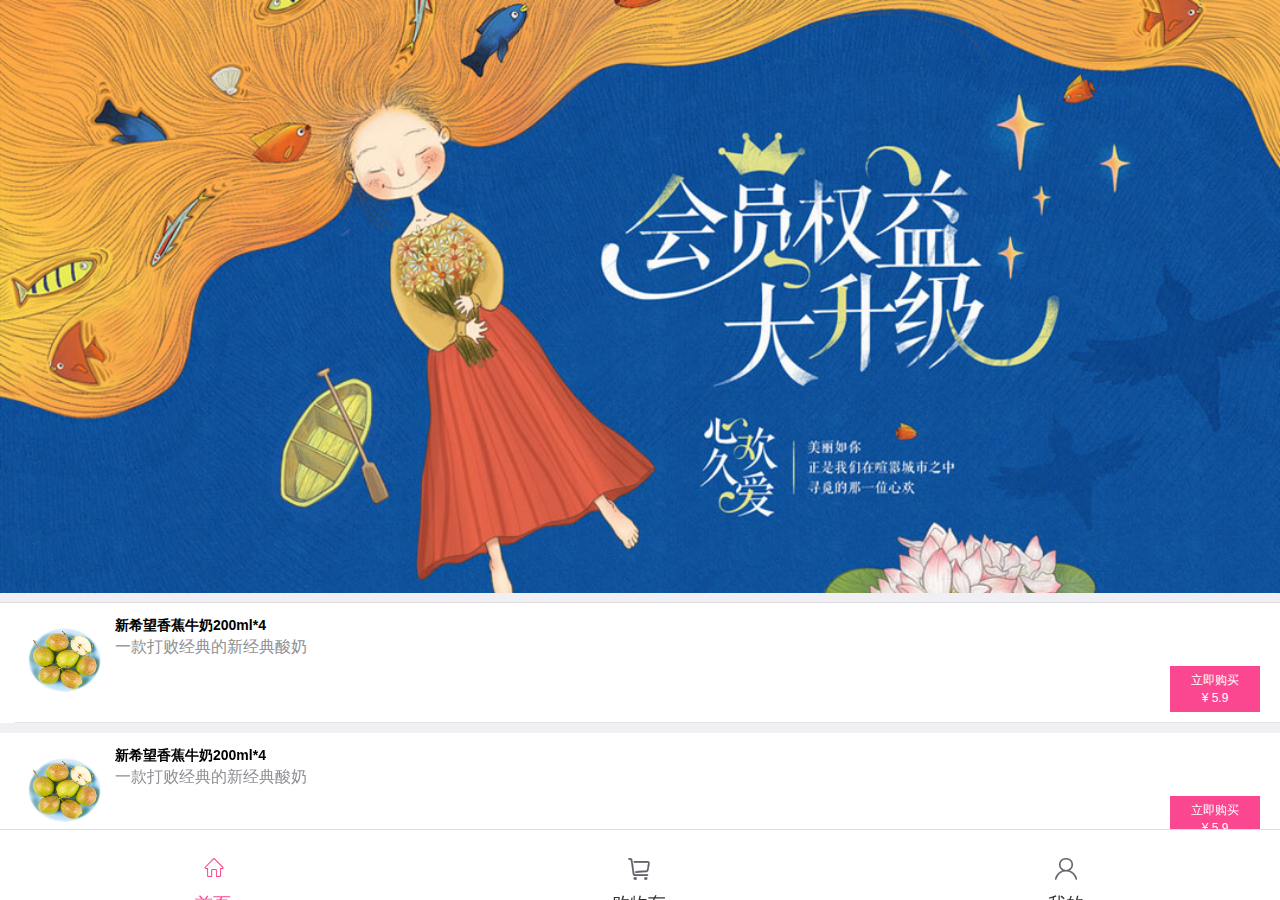
==== commit 17d23dd0: "op" ====
--- a/index.html
+++ b/index.html
@@ -2,7 +2,7 @@
 <html>
 <head>
 	<meta charset="utf-8">
-	<title>果说说</title>
+	<title>首页-果说说</title>
 	<meta name="viewport" content="width=device-width, initial-scale=1,maximum-scale=1, user-scalable=no" >
 	<meta name="apple-mobile-web-app-capable" content="yes" >
 	<meta name="apple-mobile-web-app-status-bar-style" content="black" >
@@ -15,6 +15,9 @@
     <link rel="stylesheet" type="text/css" href="//at.alicdn.com/t/font_626514_xzvi82n9y2g74x6r.css">
 	<link rel="stylesheet" type="text/css" href="css/index.css" >
 	<script src="js/rem.js" ></script>
+	<style type="text/css">
+		.mui-table-view{ background: none; }
+	</style>
 	</head>
 
 	<body class="mui-ios mui-ios-11 mui-ios-11-0">
@@ -54,14 +57,14 @@
 		<div id="productList" class="productList container mui-content mui-scroll-wrapper">
 			<div class="mui-scroll">
 				<ul class="mui-table-view mui-table-view-chevron">
-					<li class="mui-table-view-cell">
+					<li class="mui-table-view-cell" type="package" >
 						<span class="pic"><img src="images/pro.png"></span>
 						<div class="prosite">
 							<span class="title">
 								<h1>新希望香蕉牛奶200ml*4</h1>
 								<p>一款打败经典的新经典酸奶</p>
 							</span>
-							<div class="handle">								
+							<div class="handle">
 								<a href="confirm.html" class="buynow" ><em>立即购买</em><i>&yen; 5.9</i></a>
 								<a href="javascript:void(0)" class="shopcart" ><i class="iconfont gss-gouwuche"></i></a>
 							</div>
@@ -80,7 +83,7 @@
 							</div>
 						</div>
 					</li>
-					<li class="mui-table-view-cell">
+					<li class="mui-table-view-cell" type="package" >
 						<span class="pic"><img src="images/pro.png"></span>
 						<div class="prosite">
 							<span class="title">
--- a/css/common/base.css
+++ b/css/common/base.css
@@ -336,7 +336,7 @@
 .logo img{max-width: 192px; width: 100%; max-height: 46px;}
 
 .warp{padding-top: 1.5rem; padding-bottom: 1.9rem;}
-.warptwo{padding-bottom: 3.7rem;}
+.warptwo{padding-bottom: 4.5rem;}
 .warpthree{padding-bottom: 0;}
 
 /*页面固定定位样式*/
--- a/css/index.css
+++ b/css/index.css
@@ -2,7 +2,7 @@
 /*.productList{ position: relative;}*/
 .productList{ padding-bottom: 50px; }
 .productList ul{ padding: 0; }
-.productList li{ height: 120px; margin-bottom: 10px; padding: 10px; background: #fff; }
+.productList li{ height: 120px; margin-top: 10px; padding: 10px; background: #fff; }
 .productList li span.pic{ position: absolute; display: block; width: 100px; height: 100px; }
 .productList li span.pic img{ width: 100%; height: 100%; }
 .prosite{ padding-left: 105px; }
